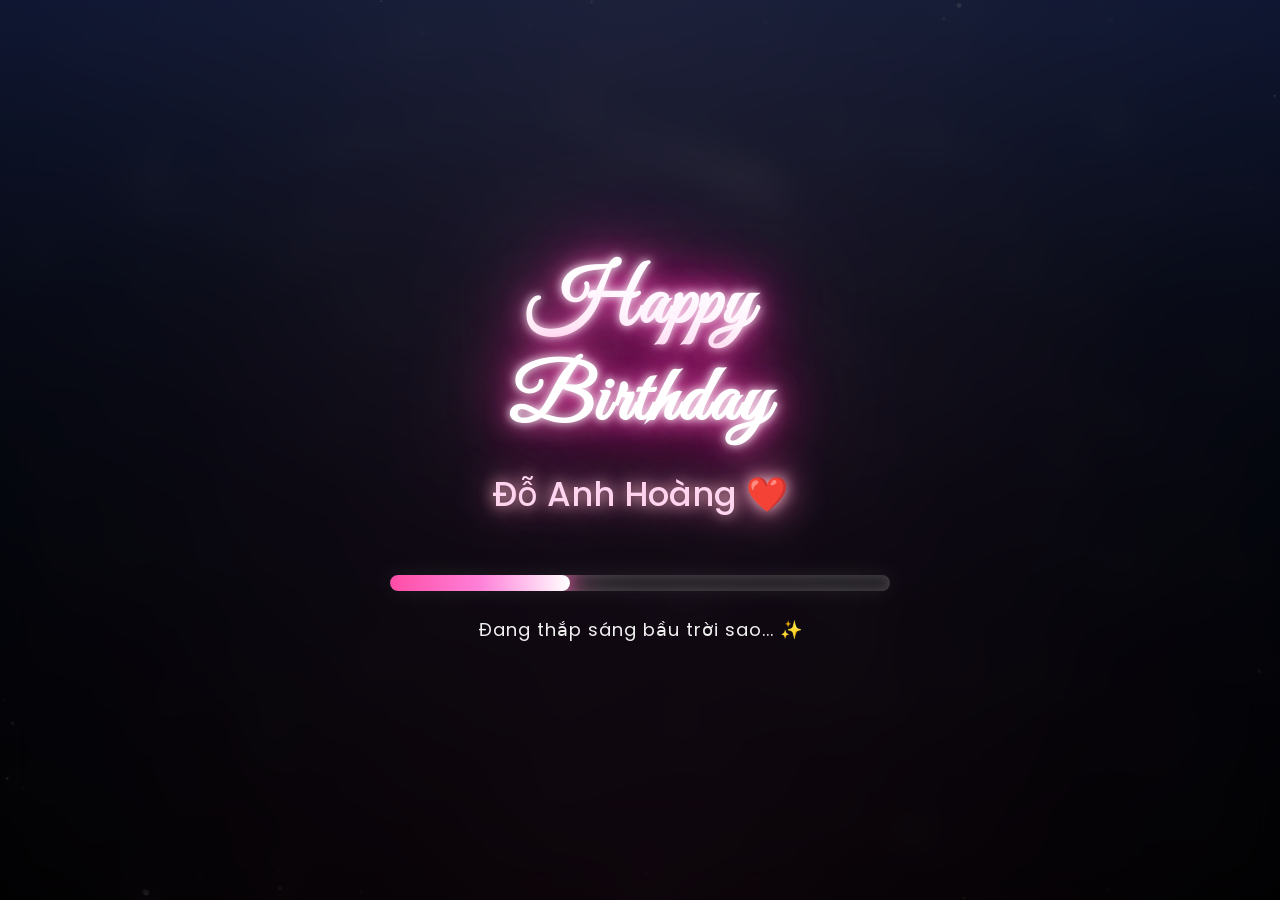
==== index.html @ b697951f "HBPD" ====
<!DOCTYPE html>
<html lang="vi">

<head>

    <meta charset="UTF-8">

    <meta name="viewport" content="width=device-width, initial-scale=1.0">

    <title>Happy Birthday Đỗ Anh Hoàng ❤️</title>

    <link rel="stylesheet" href="css/style.css">

    <!-- Google Font -->
    <link href="https://fonts.googleapis.com/css2?family=Poppins:wght@300;500;700&family=Great+Vibes&display=swap"
        rel="stylesheet">

</head>

<body>

    <!-- ================= BACKGROUND ================= -->

    <!-- ================= BACKGROUND ================= -->

    <canvas id="starCanvas"></canvas>

    <canvas id="fireworkCanvas"></canvas>

    <div id="heart-container"></div>

    <div id="petal-container"></div>

    <div class="overlay"></div>

    <!-- ================= LOADING ================= -->

    <section id="loading-screen">

        <div class="loading-content">

            <h1 class="loading-title">

                Happy Birthday

            </h1>

            <h2 class="loading-name">

                Đỗ Anh Hoàng ❤️

            </h2>

            <div class="loading-bar">

                <div class="progress"></div>

            </div>

            <p id="loading-text">

                Đang chuẩn bị điều bất ngờ...

            </p>

        </div>

    </section>

    <!-- ================= MAIN ================= -->

    <main id="main-content">

        <section class="hero">

            <h1>

                Happy Birthday

            </h1>

            <h2>

                Đỗ Anh Hoàng ❤️

            </h2>

            <p>

                Có một hành trình nhỏ được chuẩn bị riêng dành cho anh.

                Hãy nhấn nút bên dưới để bắt đầu khám phá nhé.

            </p>

            <button id="startButton">

                Bắt đầu hành trình ❤️

            </button>

        </section>

    </main>

    <!-- ================= MUSIC ================= -->

    <audio id="bgMusic">

        <source src="music/birthday.mp3" type="audio/mpeg">

    </audio>

    <!-- ================= SCRIPTS ================= -->

    <script src="js/particles.js"></script>

    <script src="js/hearts.js"></script>

    <script src="js/main.js"></script>

    <script src="js/music.js"></script>

    <script>

        const startBtn =
            document.getElementById("startButton");


        const music =
            document.getElementById("bgMusic");



        startBtn.addEventListener("click", () => {


            music.play();


            localStorage.setItem(
                "musicPlaying",
                "true"
            );


            window.location.href =
                "album.html";


        });

    </script>

</body>

</html>
---- css/style.css ----
/* ===========================================================
   HAPPY BIRTHDAY WEBSITE
   STYLE.CSS
   PART 1
=========================================================== */

/* ===========================
   RESET
=========================== */

*,
*::before,
*::after {
    margin: 0;
    padding: 0;
    box-sizing: border-box;
}

html {

    scroll-behavior: smooth;

}

body {

    width: 100%;
    min-height: 100vh;

    overflow: hidden;

    font-family: 'Poppins', sans-serif;

    color: #ffffff;

    background: #02030d;

}

/* ===========================
   CANVAS BACKGROUND
=========================== */

#starCanvas {

    position: fixed;

    top: 0;
    left: 0;

    width: 100%;
    height: 100%;

    z-index: -5;

}

/* ===========================
   OVERLAY
=========================== */

.overlay {

    position: fixed;

    inset: 0;

    pointer-events: none;

    z-index: -4;

    background:

        radial-gradient(circle at top,
            rgba(255, 255, 255, .08),
            transparent 55%),

        radial-gradient(circle at bottom,
            rgba(255, 90, 180, .08),
            transparent 70%),

        linear-gradient(180deg,
            rgba(0, 0, 0, .10),
            rgba(0, 0, 0, .55));

}

/* ===========================
   BODY BACKGROUND
=========================== */

body::before {

    content: "";

    position: fixed;

    inset: 0;

    z-index: -6;

    background:

        radial-gradient(circle at top,
            #293b80 0%,
            #151f48 25%,
            #0a1026 50%,
            #040612 75%,
            #010103 100%);

}

/* Glow Animation */

body::after {

    content: "";

    position: fixed;

    inset: 0;

    z-index: -5;

    background:

        radial-gradient(circle,
            rgba(255, 120, 220, .08),
            transparent 70%);

    animation: nebulaMove 18s ease-in-out infinite alternate;

}

/* ===========================
   LOADING SCREEN
=========================== */

#loading-screen {

    position: fixed;

    inset: 0;

    display: flex;

    justify-content: center;

    align-items: center;

    background:

        rgba(0, 0, 0, .45);

    backdrop-filter: blur(18px);

    z-index: 9999;

    transition: opacity 1.2s;

}

/* ===========================
   CONTENT
=========================== */

.loading-content {

    width: 500px;

    max-width: 90%;

    text-align: center;

}

/* ===========================
   LOGO
=========================== */

.loading-title {

    font-family: 'Great Vibes', cursive;

    font-size: 78px;

    color: #ffffff;

    letter-spacing: 2px;

    animation: fadeIn 2s ease;

    text-shadow:

        0 0 10px white,

        0 0 25px #ff6bc6,

        0 0 60px deeppink,

        0 0 120px hotpink;

}

.loading-name {

    margin-top: 18px;

    font-size: 34px;

    color: #ffd4ef;

    font-weight: 500;

    animation: fadeUp 2s;

    text-shadow:

        0 0 15px pink,

        0 0 40px hotpink;

}

/* ===========================
   LOADING BAR
=========================== */

.loading-bar {

    margin-top: 55px;

    width: 100%;

    height: 16px;

    border-radius: 50px;

    overflow: hidden;

    background:

        rgba(255, 255, 255, .12);

    backdrop-filter: blur(8px);

    box-shadow:

        inset 0 0 10px rgba(255, 255, 255, .15),

        0 0 20px rgba(255, 255, 255, .08);

}

/* Progress */

.progress {

    width: 0;

    height: 100%;

    border-radius: 50px;

    background:

        linear-gradient(90deg,

            #ff4da6,

            #ff80d8,

            #ffffff);

    box-shadow:

        0 0 18px hotpink,

        0 0 40px deeppink,

        0 0 75px white;

}

/* ===========================
   LOADING TEXT
=========================== */

#loading-text {

    margin-top: 25px;

    font-size: 18px;

    color: #f0f0f0;

    letter-spacing: 1px;

    animation: blink 1.2s infinite;

}

/* ===========================
   MAIN
=========================== */

#main-content {

    display: none;

    width: 100%;

    height: 100vh;

}

/* ===========================
   RESPONSIVE
=========================== */

@media(max-width:768px) {

    .loading-title {

        font-size: 58px;

    }

    .loading-name {

        font-size: 26px;

    }

    .loading-content {

        width: 90%;

    }

    .loading-bar {

        height: 14px;

    }

    #loading-text {

        font-size: 16px;

    }

}

@media(max-width:480px) {

    .loading-title {

        font-size: 46px;

    }

    .loading-name {

        font-size: 22px;

    }

    .loading-bar {

        height: 12px;

    }

}

/* ===========================================================
   HERO SECTION
=========================================================== */

#main-content {

    display: none;

    width: 100%;

    min-height: 100vh;

    justify-content: center;

    align-items: center;

    position: relative;

    padding: 40px;

    overflow: hidden;

}

/* ===========================
   HERO
=========================== */

.hero {

    width: 100%;

    max-width: 900px;

    padding: 70px 60px;

    text-align: center;

    border-radius: 35px;

    background: rgba(255, 255, 255, .08);

    backdrop-filter: blur(18px);

    border: 1px solid rgba(255, 255, 255, .15);

    box-shadow:

        0 0 40px rgba(255, 105, 180, .15),

        0 20px 60px rgba(0, 0, 0, .4);

    animation: heroShow 1.8s ease;

}

/* ===========================
   TITLE
=========================== */

.hero h1 {

    font-family: "Great Vibes", cursive;

    font-size: 90px;

    color: white;

    line-height: 1.2;

    text-shadow:

        0 0 10px #fff,

        0 0 30px #ff69b4,

        0 0 60px deeppink,

        0 0 100px hotpink;

}

/* ===========================
   NAME
=========================== */

.hero h2 {

    margin-top: 20px;

    font-size: 40px;

    color: #ffd9ef;

    font-weight: 500;

    letter-spacing: 2px;

    text-shadow:

        0 0 15px pink,

        0 0 40px hotpink;

}

/* ===========================
   DESCRIPTION
=========================== */

.hero p {

    margin-top: 35px;

    font-size: 22px;

    line-height: 1.8;

    color: #ececec;

    max-width: 700px;

    margin-left: auto;

    margin-right: auto;

}

/* ===========================
   BUTTON
=========================== */

.start-btn,

#startButton {

    margin-top: 50px;

    display: inline-flex;

    align-items: center;

    justify-content: center;

    gap: 12px;

    padding: 18px 55px;

    border: none;

    border-radius: 60px;

    cursor: pointer;

    font-size: 22px;

    font-weight: 600;

    color: white;

    background:

        linear-gradient(135deg,

            #ff4fa8,

            #ff77cb,

            #ffb3df);

    transition: .35s;

    box-shadow:

        0 0 20px rgba(255, 80, 180, .5),

        0 0 45px rgba(255, 120, 200, .4);

}

/* ===========================
   BUTTON HOVER
=========================== */

.start-btn:hover,

#startButton:hover {

    transform:

        translateY(-6px) scale(1.05);

    box-shadow:

        0 0 25px hotpink,

        0 0 55px deeppink,

        0 0 100px rgba(255, 255, 255, .5);

}

/* Click */

.start-btn:active,

#startButton:active {

    transform: scale(.96);

}

/* ===========================
   GLOW RING
=========================== */

.start-btn::before,

#startButton::before {

    content: "";

    position: absolute;

    inset: -5px;

    border-radius: 60px;

    background:

        linear-gradient(90deg,

            transparent,

            rgba(255, 255, 255, .5),

            transparent);

    opacity: 0;

    transition: .4s;

}

.start-btn:hover::before,

#startButton:hover::before {

    opacity: 1;

}

/* ===========================
   FLOATING LIGHT
=========================== */

.hero::before {

    content: "";

    position: absolute;

    width: 260px;

    height: 260px;

    border-radius: 50%;

    background:

        radial-gradient(rgba(255, 120, 220, .35),

            transparent 70%);

    top: -120px;

    right: -80px;

    filter: blur(20px);

}

.hero::after {

    content: "";

    position: absolute;

    width: 220px;

    height: 220px;

    border-radius: 50%;

    background:

        radial-gradient(rgba(120, 180, 255, .25),

            transparent 70%);

    left: -80px;

    bottom: -100px;

    filter: blur(20px);

}

/* ===========================================================
   RESPONSIVE
=========================================================== */

/* Laptop */

@media(max-width:1200px) {

    .hero {

        max-width: 800px;

        padding: 60px 45px;

    }

    .hero h1 {

        font-size: 78px;

    }

    .hero h2 {

        font-size: 34px;

    }

}

/* Tablet */

@media(max-width:768px) {

    #main-content {

        padding: 20px;

    }

    .hero {

        padding: 45px 30px;

    }

    .hero h1 {

        font-size: 62px;

    }

    .hero h2 {

        font-size: 28px;

    }

    .hero p {

        font-size: 18px;

        line-height: 1.7;

    }

    .start-btn,

    #startButton {

        font-size: 18px;

        padding: 16px 38px;

    }

}

/* Mobile */

@media(max-width:480px) {

    .hero {

        padding: 35px 20px;

        border-radius: 25px;

    }

    .hero h1 {

        font-size: 46px;

    }

    .hero h2 {

        font-size: 22px;

    }

    .hero p {

        font-size: 16px;

        margin-top: 25px;

    }

    .start-btn,

    #startButton {

        width: 100%;

        padding: 16px;

        font-size: 17px;

    }

}

/* Small Phone */

@media(max-width:360px) {

    .hero h1 {

        font-size: 40px;

    }

    .hero h2 {

        font-size: 20px;

    }

    .hero p {

        font-size: 15px;

    }

}

/*=========================================
    HEART CONTAINER
=========================================*/

#heart-container {

    position: fixed;

    inset: 0;

    pointer-events: none;

    overflow: hidden;

    z-index: -1;

}

/*=========================================
    HEART
=========================================*/

.floating-heart {

    position: absolute;

    user-select: none;

    will-change: transform, opacity;

    filter:

        drop-shadow(0 0 8px rgba(255, 105, 180, .8));

    animation:

        floatHeart linear forwards;

}

/*=========================================
    HEART ANIMATION
=========================================*/

@keyframes floatHeart {

    0% {

        transform:

            translateY(0) translateX(0) rotate(0deg) scale(.5);

        opacity: 0;

    }

    10% {

        opacity: 1;

    }

    50% {

        transform:

            translateY(-45vh) translateX(calc(var(--drift)/2)) rotate(var(--rotate)) scale(1);

    }

    100% {

        transform:

            translateY(-110vh) translateX(var(--drift)) rotate(calc(var(--rotate) * 2)) scale(1.3);

        opacity: 0;

    }

}

/* MAIN SHOW */

#main-content.show {

    animation:

        heroShow 1.5s ease forwards;

}


/* PAGE TRANSITION */

.page-leave {

    animation:

        fadeOutPage 1.2s forwards;

}


@keyframes fadeOutPage {


    from {

        opacity: 1;

    }


    to {

        opacity: 0;

    }


}

/* ===========================================================
   ANIMATION
=========================================================== */

@keyframes fadeIn {

    0% {

        opacity: 0;

        transform: scale(.8);

    }

    100% {

        opacity: 1;

        transform: scale(1);

    }

}

@keyframes fadeUp {

    0% {

        opacity: 0;

        transform: translateY(40px);

    }

    100% {

        opacity: 1;

        transform: translateY(0);

    }

}

@keyframes blink {

    50% {

        opacity: .4;

    }

}

@keyframes nebulaMove {

    0% {

        transform: translate(-8%, -5%) scale(1);

    }

    100% {

        transform: translate(8%, 6%) scale(1.2);

    }

}

@keyframes heroShow {

    0% {

        opacity: 0;

        transform:

            translateY(50px) scale(.95);

    }

    100% {

        opacity: 1;

        transform:

            translateY(0) scale(1);

    }

}
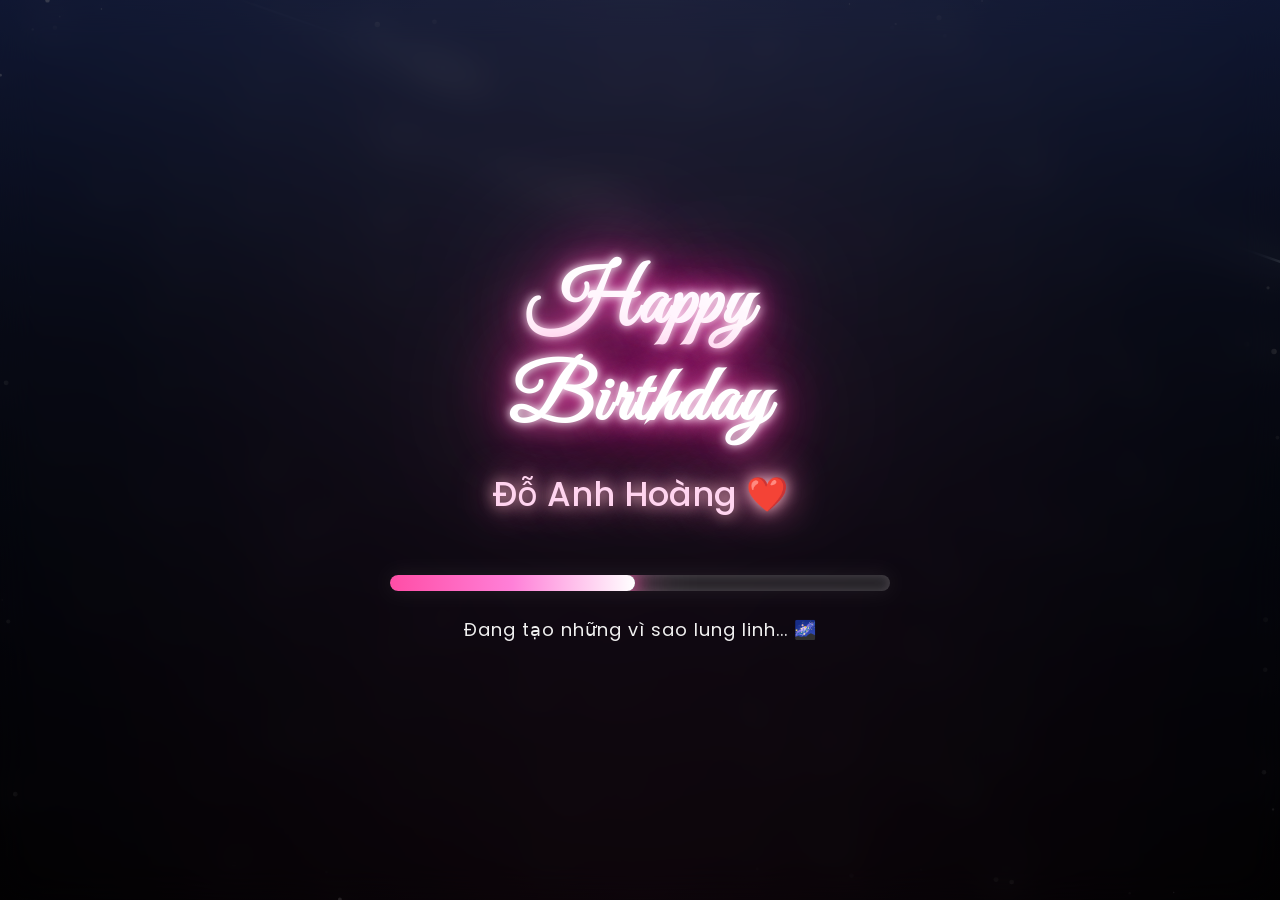
==== commit 3b9617b9: "Update responsive UI and birthday effects" ====
--- a/index.html
+++ b/index.html
@@ -121,37 +121,6 @@
 
     <script src="js/music.js"></script>
 
-    <script>
-
-        const startBtn =
-            document.getElementById("startButton");
-
-
-        const music =
-            document.getElementById("bgMusic");
-
-
-
-        startBtn.addEventListener("click", () => {
-
-
-            music.play();
-
-
-            localStorage.setItem(
-                "musicPlaying",
-                "true"
-            );
-
-
-            window.location.href =
-                "album.html";
-
-
-        });
-
-    </script>
-
 </body>
 
 </html>
